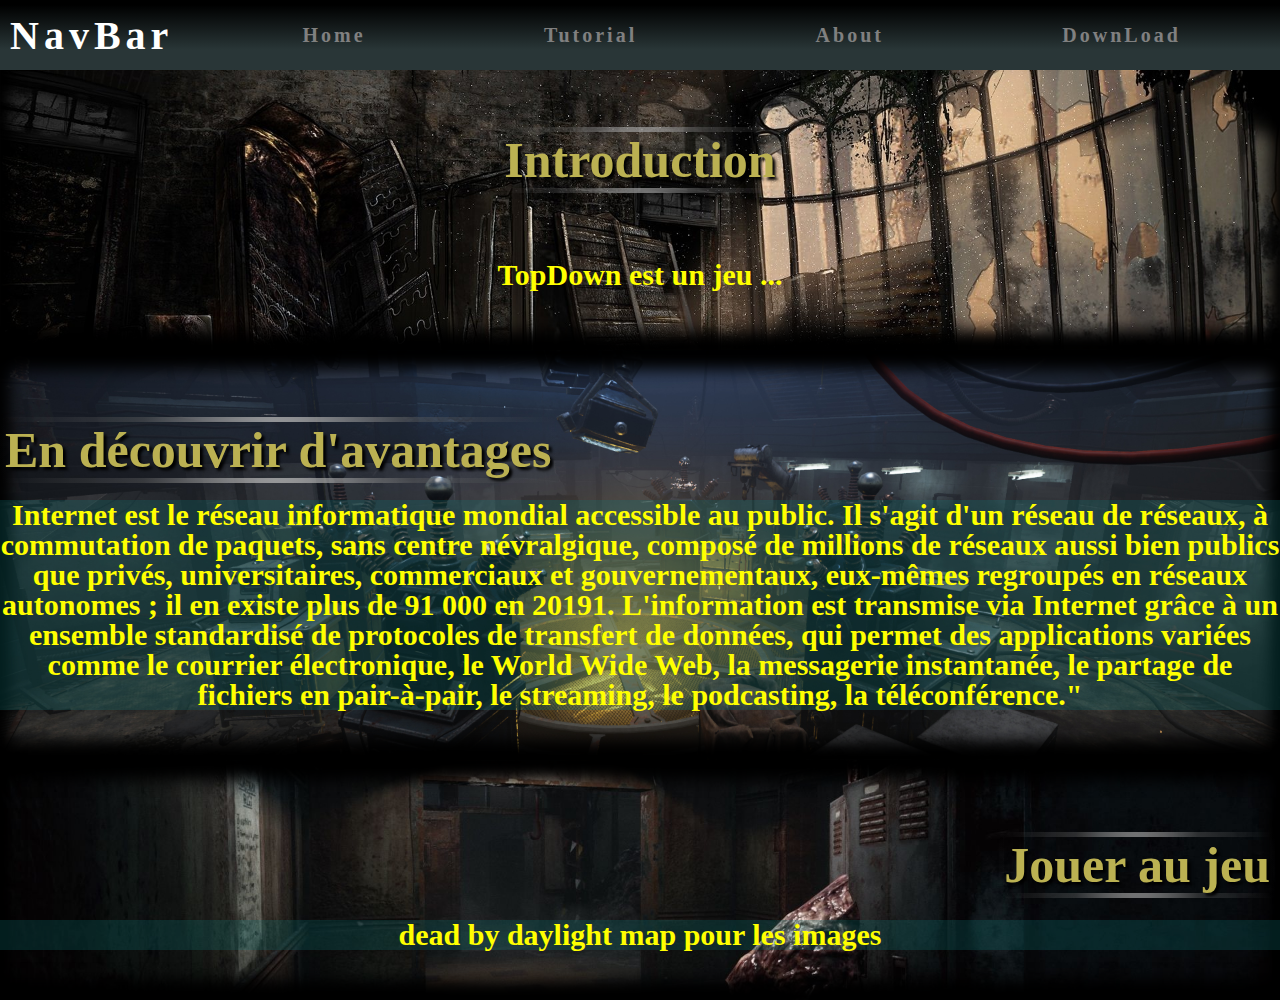
==== HTML/about.html @ 05fe598b "Add files via upload" ====
<!DOCTYPE html>
<html>
  	<head>
    		<meta charset="utf-8" />
    		<title>Classical Game</title>
		<link rel="stylesheet" type="text/css" href="../CSS/about.css"/>
	</head>

  	<body>
		<nav>
			<div class='logo'>
				<h1 class='navTitre'>NavBar</h1>
			</div>

			<ul class='navLinks'>
				<li>
					<a href='../index.html'>Home</a>
				</li>
				<li>
					<a href='tutorial.html'>Tutorial</a>
				</li>
				<li>
					<a href='about.html'>About</a>
				</li>
				<li>
					<a href='download.html'>DownLoad</a>
				</li>
			</ul>

			<div class='burger'>
				<div class='line1'></div>
				<div class='line2'></div>
				<div class='line3'></div>
			</div>
		</nav>

		<site>
			<div class="bloc1">
				<h1 class="titre"><span>Introduction</span></h1>
				<h1 class="txt">TopDown est un jeu ...</h1>
			</div>
			
			<div class="bloc2">	
				<h1 class="titre2"><a><span>En découvrir d'avantages</span></a></h1>
				<h1 class="txt2">Internet est le réseau informatique mondial accessible au public. Il s'agit d'un réseau de réseaux, à commutation de paquets, sans centre névralgique, composé de millions de réseaux aussi bien publics que privés, universitaires, commerciaux et gouvernementaux, eux-mêmes regroupés en réseaux autonomes ; il en existe plus de 91 000 en 20191. L'information est transmise via Internet grâce à un ensemble standardisé de protocoles de transfert de données, qui permet des applications variées comme le courrier électronique, le World Wide Web, la messagerie instantanée, le partage de fichiers en pair-à-pair, le streaming, le podcasting, la téléconférence."</h1>
			</div>

			<div class="bloc3">
				<h1 class="titre3"><span>Jouer au jeu</span></h1>
				<h1 class="txt2">dead by daylight map pour les images</h1>
			</div>
		</site>
  	</body>
</html>
---- CSS/about.css ----
html {
	background-color: white;
	background-attachment:fixed;
	background-repeat:no-repeat;
	background-size: cover;
	margin: 0;
}

font {
	font-family: 'Title';
	src: url('');

	font-family: 'tp';
	src: url('FONT/shojumaru-regular-webfont.woff2') format("woff"),
	     url('FONT/shojumaru-regular-webfont.woff') format("woff");

	font-family: 'par';
	src: url('FONT/kaushanscript-regular-webfont.woff2') format("woff"),
	     url('FONT/kaushanscript-regular-webfont.woff') format("woff");
}

body {
	margin: 0;
	justify-content: space-around;
}

/*_____________________________________NAVBAR____________________________________________ */

nav {
	position: fixed;
	right: 0;
	left: 0;
	display: flex;
	justify-content: space-around;
	align-items: center;
	min-height: 70px;
	max-height: 70px;
	background: linear-gradient(0deg, rgba(41,54,55,1) 29%, rgba(0,0,0,1) 93%);
	box-sizing: border-box;
}

/*________Logo________ */

.logo {
	padding-left: 10px;
	letter-spacing: 5px;
	font-size: 20px;
}

.navTitre {
	color: white;
}

/* _____NavLinks_______ */

.navLinks {
	padding-right: 10px;
	display: flex;
	justify-content: space-around;
	width: 500%;
}

.navLinks li {
	list-style: none;
}

.navLinks a {
	text-decoration: none;
	letter-spacing: 3px;
	font-weight: bold;
	font-size: 20px;
	color: grey;
}

.navLinks a:hover {
	color: red;
}

/* _____Burger______ */

.burger {
	display: none;
}

.burger div {
	width: 25px;
	height: 3px;
	background-color: lightgrey;
	margin: 5px;
}

/* _____________________________________PAGE____________________________________________ */

site {
	position: static;
	justify-content: space-around;
	align-items: center;
	min-height: 8vh;
	background: black;
	box-sizing: border-box;
	right: 0;
	left: 0;
}

/* _______Bloc_____ */

.bloc1{
	background-image: url("../IMAGES/bloc1.jpg");
	background-size: 100%;
	background-position: center;
	background-repeat: no-repeat;
	margin: 0;
	padding: 60px 0;
	box-shadow: inset 10px 20px 15px black, inset -10px -20px 15px black;
}

.bloc2{
	background-image: url("../IMAGES/bloc2.jpg");
	background-size: 100%;
	background-position: center;
	background-repeat: no-repeat;
	margin: 0;
	padding: 50px 0;
	box-shadow: inset 10px 20px 15px black, inset -10px -20px 15px black;
}

.bloc3{
	background-image: url("../IMAGES/bloc3.jpg");
	background-size: 100%;
	background-position: center;
	background-repeat: no-repeat;
	margin: 0;
	padding: 50px 0;
	box-shadow: inset 10px 20px 15px black, inset -10px -20px 15px black;
}

/* ______Titre_____ */

.titre {
	font-family: 'tp',Verdana;
	color: #bbb152;
	font-size: 50px;
	line-height: 2;
	text-align: center;
	text-shadow: 3px 3px 3px black;
	margin: 0px;
	padding: 50px;
}

.titre2 {
	font-family: 'tp',Verdana;
	color: #bbb152;
	font-size: 50px;
	line-height: 2;
	text-align: left;
	text-shadow: 3px 3px 3px black;
	margin: 0px;
}

.titre3 {
	font-family: 'tp',Verdana;
	color: #bbb152;
	font-size: 50px;
	line-height: 2;
	text-align: right;
	text-shadow: 3px 3px 3px black;
	margin: 5px;
}

span {
	border-width: 5px;
	border-style: solid;
	border-image: radial-gradient(circle, rgba(187,187,187,0.9) 0%, rgba(101,101,101,0.4) 50%, rgba(84,84,84,0) 100%);
	border-image-slice: 1;
//	background: radial-gradient(circle, rgba(0,0,0,1) 0%, rgba(28,26,26,1) 50%, rgba(48,48,48,1) 100%);
}

/* ______Texte_____ */

.txt {
	font-family: 'par','Times New Roman';
	color: yellow;
	/* background-color: rgba(180,180,180,0.55); */
	margin: 0;
	font-size: 30px;
	line-height: 1;
	text-align: center;
}

.txt2 {
	font-family: 'par','Times New Roman';
	color: yellow;
	background-color: rgba(12,120,120,0.25);
	margin: 0;
	font-size: 30px;
	line-height: 1;
	text-align: center;
}

/* ______Images____ */

.line4 {
	width: 100%;
	height: 8px;
	background: linear-gradient(90deg, rgba(57,57,57,0.8043418050814075) 0%, rgba(117,117,117,1) 50%, rgba(57,57,57,0.8) 100%);
}
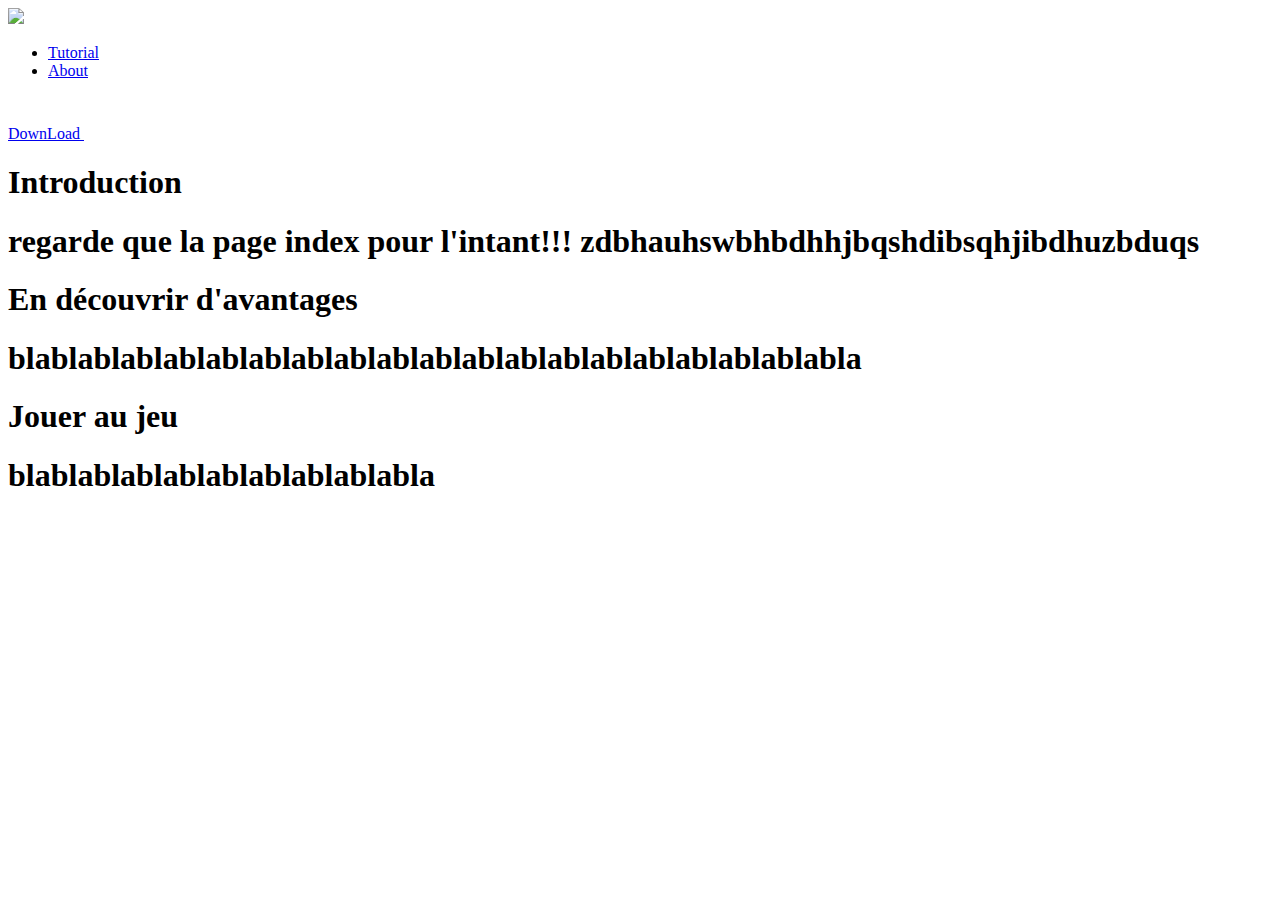
==== commit 00f8fe81: "Add files via upload" ====
--- a/HTML/about.html
+++ b/HTML/about.html
@@ -1,31 +1,40 @@
 <!DOCTYPE html>
 <html>
   	<head>
-    		<meta charset="utf-8" />
-    		<title>Classical Game</title>
+    	<meta charset="utf-8" />
+    	<title>Classical Game</title>
 		<link rel="stylesheet" type="text/css" href="../CSS/about.css"/>
 	</head>
 
   	<body>
 		<nav>
 			<div class='logo'>
-				<h1 class='navTitre'>NavBar</h1>
+				<a href='../index.html'> <img src='../IMAGES/capture.png' width=200px/> </a>
 			</div>
 
 			<ul class='navLinks'>
-				<li>
-					<a href='../index.html'>Home</a>
-				</li>
 				<li>
 					<a href='tutorial.html'>Tutorial</a>
 				</li>
 				<li>
 					<a href='about.html'>About</a>
 				</li>
-				<li>
-					<a href='download.html'>DownLoad</a>
-				</li>
 			</ul>
+			
+			<div class="wrapper">
+				<a class="cta" href="download.html">
+					<span>DownLoad</span>
+					<span>
+						<svg width="66px" height="43px" viewBox="0 0 66 43" version="1.1" xmlns="http://www.w3.org/2000/svg" xmlns:xlink="http://www.w3.org/1999/xlink">
+							<g id="arrow" stroke="none" stroke-width="1" fill="none" fill-rule="evenodd">
+								<path class="one" d="M40.1543933,3.89485454 L43.9763149,0.139296592 C44.1708311,-0.0518420739 44.4826329,-0.0518571125 44.6771675,0.139262789 L65.6916134,20.7848311 C66.0855801,21.1718824 66.0911863,21.8050225 65.704135,22.1989893 C65.7000188,22.2031791 65.6958657,22.2073326 65.6916762,22.2114492 L44.677098,42.8607841 C44.4825957,43.0519059 44.1708242,43.0519358 43.9762853,42.8608513 L40.1545186,39.1069479 C39.9575152,38.9134427 39.9546793,38.5968729 40.1481845,38.3998695 C40.1502893,38.3977268 40.1524132,38.395603 40.1545562,38.3934985 L56.9937789,21.8567812 C57.1908028,21.6632968 57.193672,21.3467273 57.0001876,21.1497035 C56.9980647,21.1475418 56.9959223,21.1453995 56.9937605,21.1432767 L40.1545208,4.60825197 C39.9574869,4.41477773 39.9546013,4.09820839 40.1480756,3.90117456 C40.1501626,3.89904911 40.1522686,3.89694235 40.1543933,3.89485454 Z" fill="#FFFFFF"></path>
+								<path class="two" d="M20.1543933,3.89485454 L23.9763149,0.139296592 C24.1708311,-0.0518420739 24.4826329,-0.0518571125 24.6771675,0.139262789 L45.6916134,20.7848311 C46.0855801,21.1718824 46.0911863,21.8050225 45.704135,22.1989893 C45.7000188,22.2031791 45.6958657,22.2073326 45.6916762,22.2114492 L24.677098,42.8607841 C24.4825957,43.0519059 24.1708242,43.0519358 23.9762853,42.8608513 L20.1545186,39.1069479 C19.9575152,38.9134427 19.9546793,38.5968729 20.1481845,38.3998695 C20.1502893,38.3977268 20.1524132,38.395603 20.1545562,38.3934985 L36.9937789,21.8567812 C37.1908028,21.6632968 37.193672,21.3467273 37.0001876,21.1497035 C36.9980647,21.1475418 36.9959223,21.1453995 36.9937605,21.1432767 L20.1545208,4.60825197 C19.9574869,4.41477773 19.9546013,4.09820839 20.1480756,3.90117456 C20.1501626,3.89904911 20.1522686,3.89694235 20.1543933,3.89485454 Z" fill="#FFFFFF"></path>
+								<path class="three" d="M0.154393339,3.89485454 L3.97631488,0.139296592 C4.17083111,-0.0518420739 4.48263286,-0.0518571125 4.67716753,0.139262789 L25.6916134,20.7848311 C26.0855801,21.1718824 26.0911863,21.8050225 25.704135,22.1989893 C25.7000188,22.2031791 25.6958657,22.2073326 25.6916762,22.2114492 L4.67709797,42.8607841 C4.48259567,43.0519059 4.17082418,43.0519358 3.97628526,42.8608513 L0.154518591,39.1069479 C-0.0424848215,38.9134427 -0.0453206733,38.5968729 0.148184538,38.3998695 C0.150289256,38.3977268 0.152413239,38.395603 0.154556228,38.3934985 L16.9937789,21.8567812 C17.1908028,21.6632968 17.193672,21.3467273 17.0001876,21.1497035 C16.9980647,21.1475418 16.9959223,21.1453995 16.9937605,21.1432767 L0.15452076,4.60825197 C-0.0425130651,4.41477773 -0.0453986756,4.09820839 0.148075568,3.90117456 C0.150162624,3.89904911 0.152268631,3.89694235 0.154393339,3.89485454 Z" fill="#FFFFFF"></path>
+							</g>
+						</svg>
+					</span> 
+				</a>
+			</div>
 
 			<div class='burger'>
 				<div class='line1'></div>
@@ -37,17 +46,17 @@
 		<site>
 			<div class="bloc1">
 				<h1 class="titre"><span>Introduction</span></h1>
-				<h1 class="txt">TopDown est un jeu ...</h1>
+				<h1 class="txt">regarde que la page index pour l'intant!!! zdbhauhswbhbdhhjbqshdibsqhjibdhuzbduqs</h1>
 			</div>
 			
 			<div class="bloc2">	
 				<h1 class="titre2"><a><span>En découvrir d'avantages</span></a></h1>
-				<h1 class="txt2">Internet est le réseau informatique mondial accessible au public. Il s'agit d'un réseau de réseaux, à commutation de paquets, sans centre névralgique, composé de millions de réseaux aussi bien publics que privés, universitaires, commerciaux et gouvernementaux, eux-mêmes regroupés en réseaux autonomes ; il en existe plus de 91 000 en 20191. L'information est transmise via Internet grâce à un ensemble standardisé de protocoles de transfert de données, qui permet des applications variées comme le courrier électronique, le World Wide Web, la messagerie instantanée, le partage de fichiers en pair-à-pair, le streaming, le podcasting, la téléconférence."</h1>
+				<h1 class="txt2">blablablablablablablablablablablablablablablablablablablabla</h1>
 			</div>
 
 			<div class="bloc3">
 				<h1 class="titre3"><span>Jouer au jeu</span></h1>
-				<h1 class="txt2">dead by daylight map pour les images</h1>
+				<h1 class="txt2">blablablablablablablablablabla</h1>
 			</div>
 		</site>
   	</body>
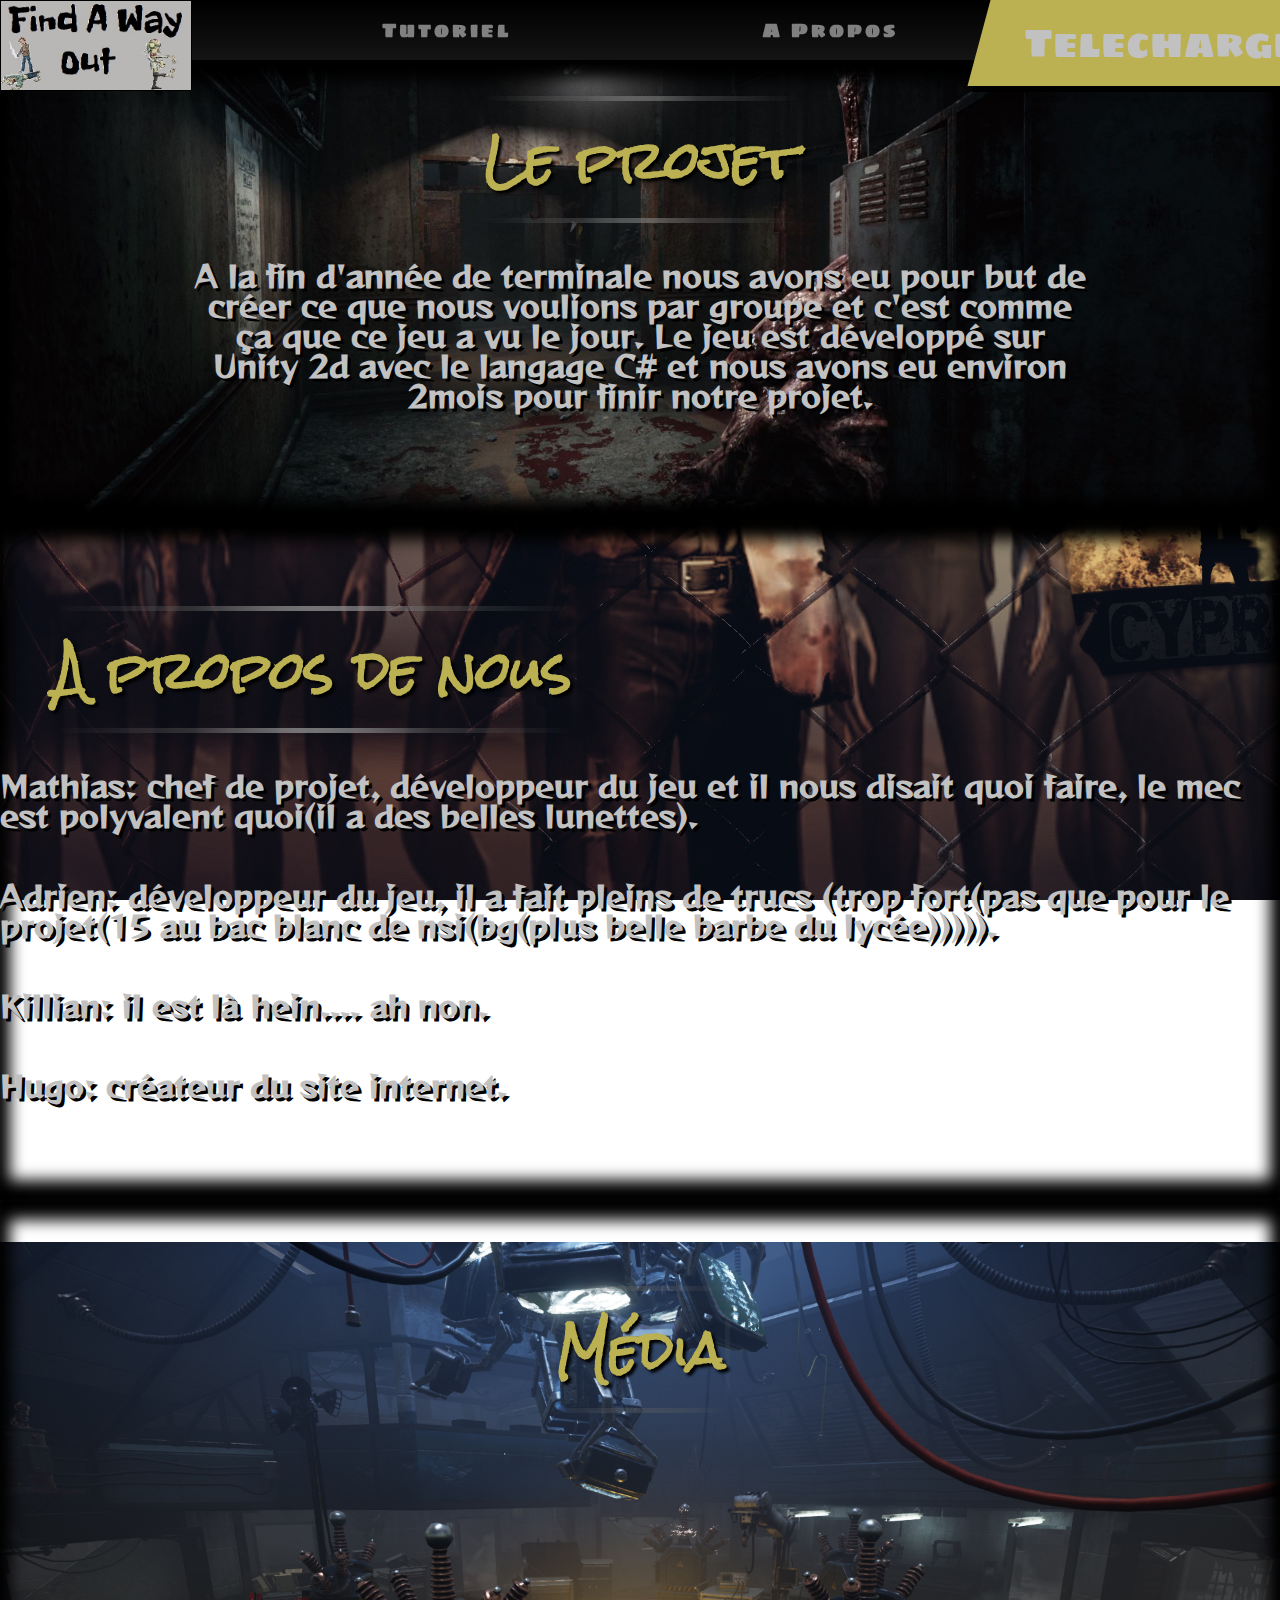
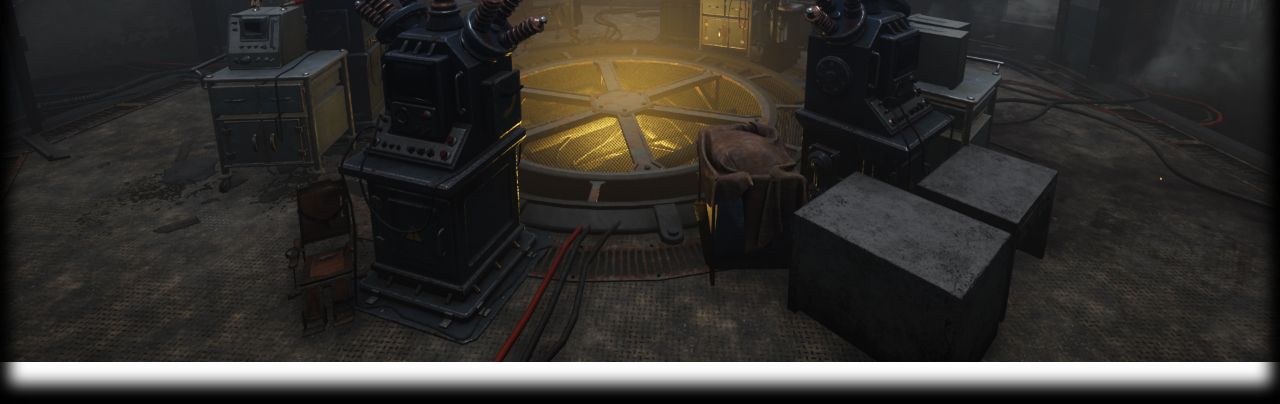
==== commit 1e516e88: "Add files via upload" ====
--- a/HTML/about.html
+++ b/HTML/about.html
@@ -2,61 +2,73 @@
 <html>
   	<head>
     	<meta charset="utf-8" />
-    	<title>Classical Game</title>
+    	<title>Find A Way Out</title>
 		<link rel="stylesheet" type="text/css" href="../CSS/about.css"/>
 	</head>
 
   	<body>
-		<nav>
-			<div class='logo'>
-				<a href='../index.html'> <img src='../IMAGES/capture.png' width=200px/> </a>
-			</div>
+		<navbar>
+			<haut-gauche>
+				<div class='container-img'>
+					<a href='../index.html'> <img src='../IMAGES/logo.jpg' alt="page d'accueil"/> </a>
+				</div>
+			</haut-gauche>
+			
+			<haut-droit>
+				<div class="wrapper">
+					<a class="cta" href="download.html">
+						<span>Telecharger</span>
+						<span>
+							<svg width="66px" height="43px" viewBox="0 0 66 43" version="1.1" xmlns="http://www.w3.org/2000/svg" xmlns:xlink="http://www.w3.org/1999/xlink">
+								<g id="arrow" stroke="none" stroke-width="1" fill="none" fill-rule="evenodd">
+									<path class="one" d="M40.1543933,3.89485454 L43.9763149,0.139296592 C44.1708311,-0.0518420739 44.4826329,-0.0518571125 44.6771675,0.139262789 L65.6916134,20.7848311 C66.0855801,21.1718824 66.0911863,21.8050225 65.704135,22.1989893 C65.7000188,22.2031791 65.6958657,22.2073326 65.6916762,22.2114492 L44.677098,42.8607841 C44.4825957,43.0519059 44.1708242,43.0519358 43.9762853,42.8608513 L40.1545186,39.1069479 C39.9575152,38.9134427 39.9546793,38.5968729 40.1481845,38.3998695 C40.1502893,38.3977268 40.1524132,38.395603 40.1545562,38.3934985 L56.9937789,21.8567812 C57.1908028,21.6632968 57.193672,21.3467273 57.0001876,21.1497035 C56.9980647,21.1475418 56.9959223,21.1453995 56.9937605,21.1432767 L40.1545208,4.60825197 C39.9574869,4.41477773 39.9546013,4.09820839 40.1480756,3.90117456 C40.1501626,3.89904911 40.1522686,3.89694235 40.1543933,3.89485454 Z" fill="#FFFFFF"></path>
+									<path class="two" d="M20.1543933,3.89485454 L23.9763149,0.139296592 C24.1708311,-0.0518420739 24.4826329,-0.0518571125 24.6771675,0.139262789 L45.6916134,20.7848311 C46.0855801,21.1718824 46.0911863,21.8050225 45.704135,22.1989893 C45.7000188,22.2031791 45.6958657,22.2073326 45.6916762,22.2114492 L24.677098,42.8607841 C24.4825957,43.0519059 24.1708242,43.0519358 23.9762853,42.8608513 L20.1545186,39.1069479 C19.9575152,38.9134427 19.9546793,38.5968729 20.1481845,38.3998695 C20.1502893,38.3977268 20.1524132,38.395603 20.1545562,38.3934985 L36.9937789,21.8567812 C37.1908028,21.6632968 37.193672,21.3467273 37.0001876,21.1497035 C36.9980647,21.1475418 36.9959223,21.1453995 36.9937605,21.1432767 L20.1545208,4.60825197 C19.9574869,4.41477773 19.9546013,4.09820839 20.1480756,3.90117456 C20.1501626,3.89904911 20.1522686,3.89694235 20.1543933,3.89485454 Z" fill="#FFFFFF"></path>
+									<path class="three" d="M0.154393339,3.89485454 L3.97631488,0.139296592 C4.17083111,-0.0518420739 4.48263286,-0.0518571125 4.67716753,0.139262789 L25.6916134,20.7848311 C26.0855801,21.1718824 26.0911863,21.8050225 25.704135,22.1989893 C25.7000188,22.2031791 25.6958657,22.2073326 25.6916762,22.2114492 L4.67709797,42.8607841 C4.48259567,43.0519059 4.17082418,43.0519358 3.97628526,42.8608513 L0.154518591,39.1069479 C-0.0424848215,38.9134427 -0.0453206733,38.5968729 0.148184538,38.3998695 C0.150289256,38.3977268 0.152413239,38.395603 0.154556228,38.3934985 L16.9937789,21.8567812 C17.1908028,21.6632968 17.193672,21.3467273 17.0001876,21.1497035 C16.9980647,21.1475418 16.9959223,21.1453995 16.9937605,21.1432767 L0.15452076,4.60825197 C-0.0425130651,4.41477773 -0.0453986756,4.09820839 0.148075568,3.90117456 C0.150162624,3.89904911 0.152268631,3.89694235 0.154393339,3.89485454 Z" fill="#FFFFFF"></path>
+								</g>
+							</svg>
+						</span> 
+					</a>
+				</div>	
+			</haut-droit>
+			
+			<nav>
+				<ul class='navLinks'>
+					<li>
+						<a href='tutorial.html'>Tutoriel</a>
+					</li>
+					<li>
+						<a href='about.html'>A Propos</a>
+					</li>
+				</ul>
 
-			<ul class='navLinks'>
-				<li>
-					<a href='tutorial.html'>Tutorial</a>
-				</li>
-				<li>
-					<a href='about.html'>About</a>
-				</li>
-			</ul>
-			
-			<div class="wrapper">
-				<a class="cta" href="download.html">
-					<span>DownLoad</span>
-					<span>
-						<svg width="66px" height="43px" viewBox="0 0 66 43" version="1.1" xmlns="http://www.w3.org/2000/svg" xmlns:xlink="http://www.w3.org/1999/xlink">
-							<g id="arrow" stroke="none" stroke-width="1" fill="none" fill-rule="evenodd">
-								<path class="one" d="M40.1543933,3.89485454 L43.9763149,0.139296592 C44.1708311,-0.0518420739 44.4826329,-0.0518571125 44.6771675,0.139262789 L65.6916134,20.7848311 C66.0855801,21.1718824 66.0911863,21.8050225 65.704135,22.1989893 C65.7000188,22.2031791 65.6958657,22.2073326 65.6916762,22.2114492 L44.677098,42.8607841 C44.4825957,43.0519059 44.1708242,43.0519358 43.9762853,42.8608513 L40.1545186,39.1069479 C39.9575152,38.9134427 39.9546793,38.5968729 40.1481845,38.3998695 C40.1502893,38.3977268 40.1524132,38.395603 40.1545562,38.3934985 L56.9937789,21.8567812 C57.1908028,21.6632968 57.193672,21.3467273 57.0001876,21.1497035 C56.9980647,21.1475418 56.9959223,21.1453995 56.9937605,21.1432767 L40.1545208,4.60825197 C39.9574869,4.41477773 39.9546013,4.09820839 40.1480756,3.90117456 C40.1501626,3.89904911 40.1522686,3.89694235 40.1543933,3.89485454 Z" fill="#FFFFFF"></path>
-								<path class="two" d="M20.1543933,3.89485454 L23.9763149,0.139296592 C24.1708311,-0.0518420739 24.4826329,-0.0518571125 24.6771675,0.139262789 L45.6916134,20.7848311 C46.0855801,21.1718824 46.0911863,21.8050225 45.704135,22.1989893 C45.7000188,22.2031791 45.6958657,22.2073326 45.6916762,22.2114492 L24.677098,42.8607841 C24.4825957,43.0519059 24.1708242,43.0519358 23.9762853,42.8608513 L20.1545186,39.1069479 C19.9575152,38.9134427 19.9546793,38.5968729 20.1481845,38.3998695 C20.1502893,38.3977268 20.1524132,38.395603 20.1545562,38.3934985 L36.9937789,21.8567812 C37.1908028,21.6632968 37.193672,21.3467273 37.0001876,21.1497035 C36.9980647,21.1475418 36.9959223,21.1453995 36.9937605,21.1432767 L20.1545208,4.60825197 C19.9574869,4.41477773 19.9546013,4.09820839 20.1480756,3.90117456 C20.1501626,3.89904911 20.1522686,3.89694235 20.1543933,3.89485454 Z" fill="#FFFFFF"></path>
-								<path class="three" d="M0.154393339,3.89485454 L3.97631488,0.139296592 C4.17083111,-0.0518420739 4.48263286,-0.0518571125 4.67716753,0.139262789 L25.6916134,20.7848311 C26.0855801,21.1718824 26.0911863,21.8050225 25.704135,22.1989893 C25.7000188,22.2031791 25.6958657,22.2073326 25.6916762,22.2114492 L4.67709797,42.8607841 C4.48259567,43.0519059 4.17082418,43.0519358 3.97628526,42.8608513 L0.154518591,39.1069479 C-0.0424848215,38.9134427 -0.0453206733,38.5968729 0.148184538,38.3998695 C0.150289256,38.3977268 0.152413239,38.395603 0.154556228,38.3934985 L16.9937789,21.8567812 C17.1908028,21.6632968 17.193672,21.3467273 17.0001876,21.1497035 C16.9980647,21.1475418 16.9959223,21.1453995 16.9937605,21.1432767 L0.15452076,4.60825197 C-0.0425130651,4.41477773 -0.0453986756,4.09820839 0.148075568,3.90117456 C0.150162624,3.89904911 0.152268631,3.89694235 0.154393339,3.89485454 Z" fill="#FFFFFF"></path>
-							</g>
-						</svg>
-					</span> 
-				</a>
-			</div>
-
-			<div class='burger'>
-				<div class='line1'></div>
-				<div class='line2'></div>
-				<div class='line3'></div>
-			</div>
-		</nav>
+				<div class='burger'>
+					<div class='line1'></div>
+					<div class='line2'></div>
+					<div class='line3'></div>
+				</div>
+			</nav>
+		</navbar>
 
 		<site>
 			<div class="bloc1">
-				<h1 class="titre"><span>Introduction</span></h1>
-				<h1 class="txt">regarde que la page index pour l'intant!!! zdbhauhswbhbdhhjbqshdibsqhjibdhuzbduqs</h1>
+				<h1 class="titre"><span>Le projet</span></h1>
+				<h1 class="txt">A la fin d'année de terminale nous avons eu pour but de créer ce que nous voulions par groupe et c'est comme ça que ce jeu a vu le jour. Le jeu est développé sur Unity 2d avec le langage C# et nous avons eu environ 2mois pour finir notre projet.</h1>
 			</div>
 			
 			<div class="bloc2">	
-				<h1 class="titre2"><a><span>En découvrir d'avantages</span></a></h1>
-				<h1 class="txt2">blablablablablablablablablablablablablablablablablablablabla</h1>
+				<h1 class="titre2"><a><span>A propos de nous</span></a></h1>
+				<h1 class="txt2">Mathias: chef de projet, développeur du jeu et il nous disait quoi faire, le mec est polyvalent quoi(il a des belles lunettes).</h1>
+				<h1 class="txt2">Adrien: développeur du jeu, il a fait pleins de trucs (trop fort(pas que pour le projet(15 au bac blanc de nsi(bg(plus belle barbe du lycée))))).</h1>
+				<h1 class="txt2">Killian: il est là hein.... ah non.</h1>
+				<h1 class="txt2">Hugo: créateur du site internet.</h1>
 			</div>
 
 			<div class="bloc3">
-				<h1 class="titre3"><span>Jouer au jeu</span></h1>
-				<h1 class="txt2">blablablablablablablablablabla</h1>
+				<h1 class="titre3"><span>Média</span></h1>
+				<div class="reseaux">
+					<iframe width="560" height="315" src="https://www.youtube.com/embed/pgdz_VVcfHE" title="YouTube video player" frameborder="0" allow="accelerometer; autoplay; clipboard-write; encrypted-media; gyroscope; picture-in-picture" allowfullscreen></iframe>
+					<center><iframe src="https://discord.com/widget?id=848986583872569455&theme=dark" width="350" height="500" allowtransparency="true" frameborder="0" sandbox="allow-popups allow-popups-to-escape-sandbox allow-same-origin allow-scripts"></iframe></center>
+				</div>
 			</div>
 		</site>
   	</body>
--- a/CSS/about.css
+++ b/CSS/about.css
@@ -0,0 +1,421 @@
+html {
+	background-image: url("../IMAGES/bloc22.jpg");
+	background-attachment:fixed;
+	background-repeat:no-repeat;
+	background-size: cover;
+	margin: 0;
+}
+
+@font-face {
+	font-family: 'PAR';
+	src: url('../FONT/ReggaeOne-Regular.woff2') format("woff"),
+	     url('../FONT/ReggaeOne-Regular.woff') format("woff");
+}		
+@font-face {
+	font-family: 'tp';
+	src: url('../FONT/RockSalt-Regular.woff2') format("woff"),
+	     url('../FONT/RockSalt-Regular-Regular.woff') format("woff");
+}
+@font-face {
+	font-family: 'nav';
+	src: url('../FONT/SigmarOne-Regular.woff2') format("woff"),
+	     url('../FONT/SigmarOne-Regular.woff') format("woff");
+}
+
+body {
+	margin: 0;
+	justify-content: space-around;
+}
+
+/*_____________________________________NAVBAR____________________________________________ */
+
+navbar{
+	position: fixed;
+	right: 0;
+	left: 0;
+	justify-content: space-around;
+	box-sizing: border-box;
+}
+
+nav{
+	position: fixed;
+	right: 0;
+	left: 0;
+	display: flex;
+	align-items: center;
+	height:30%;
+	max-height: 60px;
+	min-height: 60px;
+	background: linear-gradient(0deg, rgba(20,20,20,1) 0%, rgba(0,0,0,1) 100%);
+	box-sizing: border-box;
+	box-shadow: 0px 20px 15px black;
+}
+
+haut-gauche{
+	position:absolute;
+	width:15%;
+	height:auto;
+	min-height:100px;
+	max-height:100px;
+	z-index:1;
+	float:left;
+}
+
+haut-droit{
+	position:absolute;
+	left:76.5%;
+	z-index:1;
+	float:right;
+}
+
+/*________Logo________ */
+
+.container-img{
+    display:block;
+    overflow:hidden;
+    border:1px solid #000;
+}
+.container-img img{
+     width:100%;
+     height:100%;
+     -webkit-transition: all 0.2s;
+     -moz-transition: all 0.2s;
+     -ms-transition: all 0.2s;
+     -o-transition: all 0.2s;
+     transition: all 0.2s;
+}
+.container-img:hover img{
+     transform: scale(1.2);
+}
+
+/* _____NavLinks_______ */
+
+.navLinks {
+	display: flex;
+	justify-content: space-around;
+	width: 100%;
+	padding-left:20%;
+	padding-right:20%;
+}
+
+.navLinks li {
+	list-style: none;
+}
+
+.navLinks a {
+	text-decoration: none;
+	font-family:'nav';
+	letter-spacing: 3px;
+	font-weight: bold;
+	font-size: 20px;
+	color: grey;
+}
+
+.navLinks a:hover {
+	color: red;
+}
+
+/* ______DL-Buton_____ */
+
+.wrapper {
+  display: flex;
+  justify-content: center;
+}
+
+.cta {
+    display: flex;
+    padding: 10px 45px;
+    text-decoration: none;
+    font-family: 'nav', sans-serif;
+    font-size: 40px;
+    color: #c1c1c1;
+    background: #bbb152;
+    transition: 1s;
+    box-shadow: 6px 6px 0 black;
+    transform: skewX(-15deg);
+}
+
+.cta:focus {
+   outline: none; 
+}
+
+.cta:hover {
+    transition: 0.5s;
+    box-shadow: 10px 10px 0 #c1c1c1;
+}
+
+.cta span:nth-child(2) {
+    transition: 0.5s;
+    margin-right: 0px;
+}
+
+.cta:hover  span:nth-child(2) {
+    transition: 0.5s;
+    margin-right: 45px;
+}
+
+  span {
+    transform: skewX(15deg) 
+  }
+
+  span:nth-child(2) {
+    width: 20px;
+    margin-left: 30px;
+    position: relative;
+    top: 12%;
+  }
+  
+/**************SVG****************/
+
+path.one {
+    transition: 0.4s;
+    transform: translateX(-60%);
+}
+
+path.two {
+    transition: 0.5s;
+    transform: translateX(-30%);
+}
+
+.cta:hover path.three {
+    animation: color_anim 1s infinite 0.2s;
+}
+
+.cta:hover path.one {
+    transform: translateX(0%);
+    animation: color_anim 1s infinite 0.6s;
+}
+
+.cta:hover path.two {
+    transform: translateX(0%);
+    animation: color_anim 1s infinite 0.4s;
+}
+
+/* SVG animations */
+
+@keyframes color_anim {
+    0% {
+        fill: white;
+    }
+    50% {
+        fill: #c1c1c1;
+    }
+    100% {
+        fill: white;
+    }
+}
+
+/* _____Burger______ */
+
+.burger {
+	display: none;
+}
+
+.burger div {
+	width: 25px;
+	height: 3px;
+	background-color: lightgrey;
+	margin: 5px;
+}
+
+/* _____________________________________PAGE____________________________________________ */
+
+site {
+	position: static;
+	justify-content: space-around;
+	align-items: center;
+	min-height: 8vh;
+	background: black;
+	box-sizing: border-box;
+	right: 0;
+	left: 0;
+}
+
+/* _______Bloc_____ */
+
+.bloc0{
+	background-image: url("../IMAGES/wallpaper.jpg");
+	height: 1080px;
+	width:1900px;
+	padding:70px 0 0 0;
+	background-size: 100%;
+	background-position: center;
+	background-repeat: no-repeat;
+	box-shadow: inset 100px 140px 100px black, inset -150px -150px 100px  black;
+}
+
+.bloc1{
+	background-image: url("../IMAGES/bloc3.jpg");
+	background-size: 100%;
+	background-position: center;
+	background-repeat: no-repeat;
+	margin: 0;
+	padding: 60px 0;
+	align-items:center;
+	box-shadow: inset 10px 20px 15px black, inset -10px -20px 15px black;
+}
+.bloc1 span {
+	border-width: 5px;
+	border-style: solid;
+	border-image: radial-gradient(circle, rgba(187,187,187,0.9) 0%, rgba(101,101,101,0.4) 50%, rgba(84,84,84,0) 100%);
+	border-image-slice: 1;
+//	background: radial-gradient(circle, rgba(0,0,0,1) 0%, rgba(28,26,26,1) 50%, rgba(48,48,48,1) 100%);
+}
+
+.bloc2{
+	/* background-image: url("../IMAGES/bloc2.jpg"); */
+	background-size: 100%;
+	background-position: center;
+	background-repeat: no-repeat;
+	margin: 0;
+	padding: 50px 0;
+	box-shadow: inset 10px 20px 15px black, inset -10px -20px 15px black;
+}
+.bloc2 span {
+	border-width: 5px;
+	border-style: solid;
+	border-image: radial-gradient(circle, rgba(187,187,187,0.9) 0%, rgba(101,101,101,0.4) 50%, rgba(84,84,84,0) 100%);
+	border-image-slice: 1;
+}
+.container{
+	width: 100%;
+	height: 300px;
+	background: none;
+	display: grid;
+	grid-template-columns:1fr 300px 1fr 300px 1fr 300px 1fr;
+	margin:20px 0 80px;
+}
+.item{
+	flex-grow: 1;
+	flex-shrink:1;
+	width:400px;
+	border: 8px simple black;
+}
+.item:nth-child(1){
+	grid-area: 1/2/2/3;
+	background-image: url("../IMAGES/a_venir.jpg");
+}
+.item:nth-child(2){
+	grid-area: 1/4/2/5;
+	background-image: url("../IMAGES/a_venir.jpg");
+}
+.item:nth-child(3){
+	grid-area: 1/6/2/7;
+	background-image: url("../IMAGES/a_venir.jpg");
+}
+
+.bloc3{
+	background-image: url("../IMAGES/bloc2.jpg");
+	background-size: 100%;
+	background-position: center;
+	background-repeat: no-repeat;
+	margin: 0;
+	padding: 50px 0;
+	box-shadow: inset 10px 20px 15px black, inset -10px -20px 15px black;
+}	
+.reseaux{
+	display:flex;
+	justify-content:space-around;
+}
+.bloc3 span {
+	border-width: 5px;
+	border-style: solid;
+	border-image: radial-gradient(circle, rgba(187,187,187,0.9) 0%, rgba(101,101,101,0.4) 50%, rgba(84,84,84,0) 100%);
+	border-image-slice: 1;
+}
+
+/* ______Titre_____ */
+
+.titre {
+	font-family: 'tp',Verdana;
+	color: #bbb152;
+	font-size: 50px;
+	line-height: 2;
+	text-align: center;
+	text-shadow: 3px 3px 3px black;
+	margin: 0px;
+	padding: 50px;
+}
+
+.titre2 {
+	font-family: 'tp',Verdana;
+	color: #bbb152;
+	font-size: 50px;
+	line-height: 2;
+	text-align: left;
+	text-shadow: 3px 3px 3px black;
+	margin: 0px;
+	padding: 50px;
+}
+
+.titre3 {
+	font-family: 'tp',Verdana;
+	color: #bbb152;
+	font-size: 50px;
+	line-height: 2;
+	text-align: center;
+	text-shadow: 3px 3px 3px black;
+	margin: 0px;
+	padding: 50px;
+}
+
+/* ______Texte_____ */
+
+.txt {
+	font-family: 'par','Times New Roman';
+	color: #c1c1c1;
+	width:70%;
+	height:auto;
+	/* background-color: rgba(120,120,120,0.25); */
+	text-shadow:3px 3px black;
+	margin: 0 0 50px;
+	padding:0% 15% 0% 15%;
+	font-size: 30px;
+	line-height: 1;
+	text-align: center;
+}
+
+.txt2 {
+	font-family: 'par','Times New Roman';
+	color: #c1c1c1;
+	/* background-color: rgba(12,120,120,0.25); */
+	text-shadow:3px 3px black;
+	margin: 0 0 50px;
+	padding: 0;
+	font-size: 30px;
+	line-height: 1;
+	text-align: left;
+}
+
+.txt3 {
+	font-family: 'par','Times New Roman';
+	color: #c1c1c1;
+	/* background-color: rgba(12,120,120,0.25); */
+	text-shadow:3px 3px black;
+	margin: 0 0 50px;
+	padding: 0;
+	font-size: 30px;
+	line-height: 1;
+	text-align: center;
+}
+
+/* ______Images____ */
+
+.line4 {
+	width: 100%;
+	height: 8px;
+	background: linear-gradient(90deg, rgba(57,57,57,0.8043418050814075) 0%, rgba(117,117,117,1) 50%, rgba(57,57,57,0.8) 100%);
+}
+
+/*____________________________Media_Queries___________________________ */
+
+@media all{
+	site{
+		width:100%;
+		height:300px;
+	}
+	.item{
+		flex-grow: 1;
+		flex-shrink: 1;
+	}
+}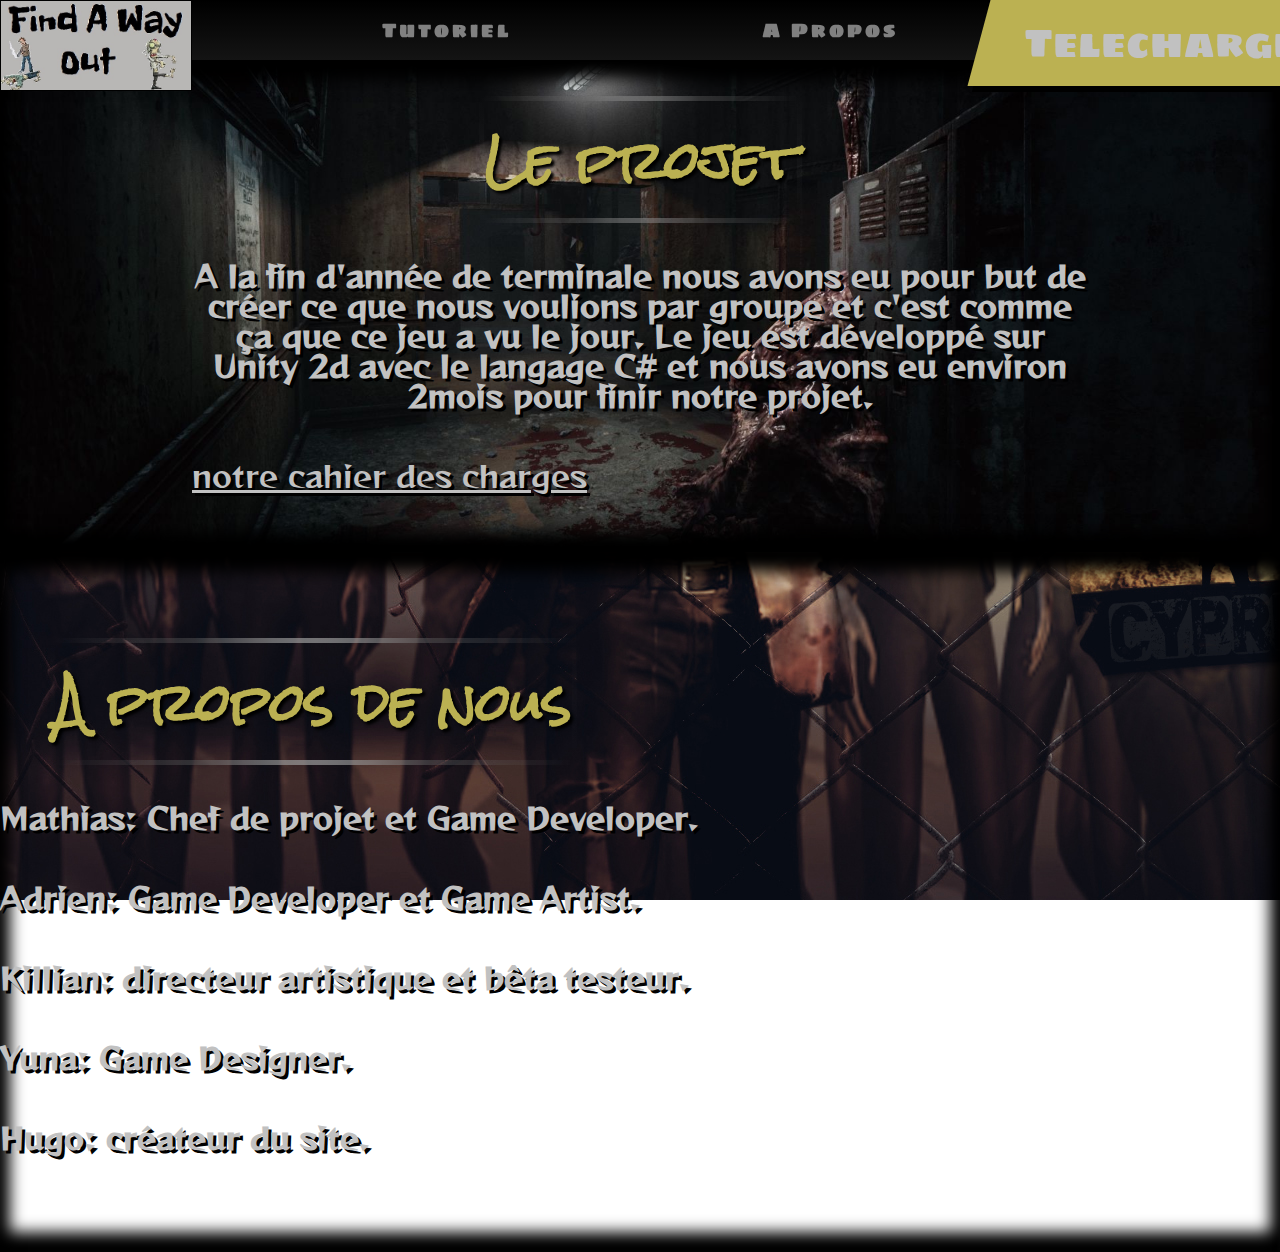
==== commit 4f7b74b4: "Add files via upload" ====
--- a/HTML/about.html
+++ b/HTML/about.html
@@ -53,23 +53,19 @@
 			<div class="bloc1">
 				<h1 class="titre"><span>Le projet</span></h1>
 				<h1 class="txt">A la fin d'année de terminale nous avons eu pour but de créer ce que nous voulions par groupe et c'est comme ça que ce jeu a vu le jour. Le jeu est développé sur Unity 2d avec le langage C# et nous avons eu environ 2mois pour finir notre projet.</h1>
+				<a href="https://docs.google.com/document/d/1kK9vMf4wjpdpDSsW_PpdrCsOJQ9d6K-l6474JQ1SQeM/edit?usp=sharing">notre cahier des charges</a>
+
 			</div>
 			
 			<div class="bloc2">	
 				<h1 class="titre2"><a><span>A propos de nous</span></a></h1>
-				<h1 class="txt2">Mathias: chef de projet, développeur du jeu et il nous disait quoi faire, le mec est polyvalent quoi(il a des belles lunettes).</h1>
-				<h1 class="txt2">Adrien: développeur du jeu, il a fait pleins de trucs (trop fort(pas que pour le projet(15 au bac blanc de nsi(bg(plus belle barbe du lycée))))).</h1>
-				<h1 class="txt2">Killian: il est là hein.... ah non.</h1>
-				<h1 class="txt2">Hugo: créateur du site internet.</h1>
+				<h1 class="txt2">Mathias: Chef de projet et Game Developer.</h1>
+				<h1 class="txt2">Adrien: Game Developer et Game Artist.</h1>
+				<h1 class="txt2">Killian: directeur artistique et bêta testeur.</h1>
+				<h1 class="txt2">Yuna: Game Designer.</h1>
+				<h1 class="txt2">Hugo: créateur du site.</h1>
 			</div>
 
-			<div class="bloc3">
-				<h1 class="titre3"><span>Média</span></h1>
-				<div class="reseaux">
-					<iframe width="560" height="315" src="https://www.youtube.com/embed/pgdz_VVcfHE" title="YouTube video player" frameborder="0" allow="accelerometer; autoplay; clipboard-write; encrypted-media; gyroscope; picture-in-picture" allowfullscreen></iframe>
-					<center><iframe src="https://discord.com/widget?id=848986583872569455&theme=dark" width="350" height="500" allowtransparency="true" frameborder="0" sandbox="allow-popups allow-popups-to-escape-sandbox allow-same-origin allow-scripts"></iframe></center>
-				</div>
-			</div>
 		</site>
   	</body>
 </html>--- a/CSS/about.css
+++ b/CSS/about.css
@@ -374,6 +374,19 @@
 	line-height: 1;
 	text-align: center;
 }
+.bloc1 a{
+	font-family: 'par','Times New Roman';
+	color: #c1c1c1;
+	width:70%;
+	height:auto;
+	/* background-color: rgba(120,120,120,0.25); */
+	text-shadow:3px 3px black;
+	margin: 0 0 50px;
+	padding:0% 15% 0% 15%;
+	font-size: 30px;
+	line-height: 1;
+	text-align: center;
+}
 
 .txt2 {
 	font-family: 'par','Times New Roman';
